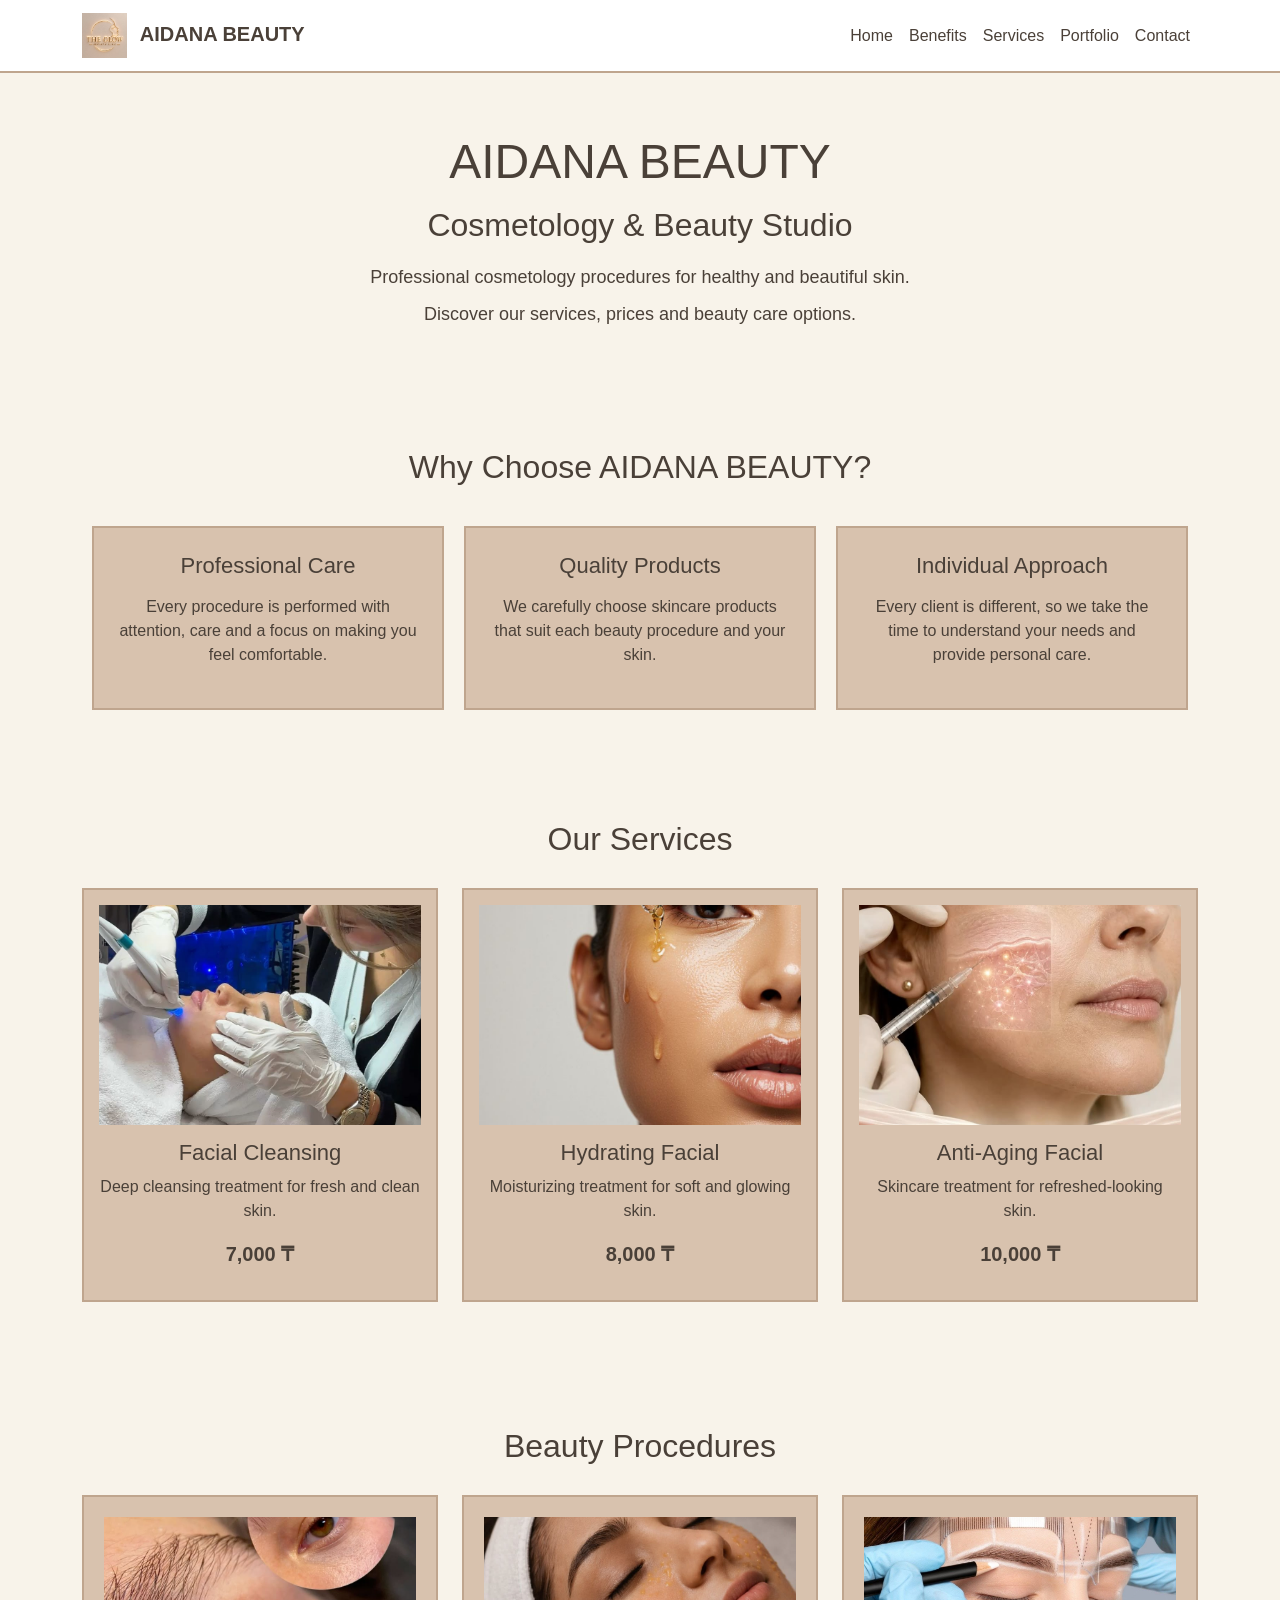
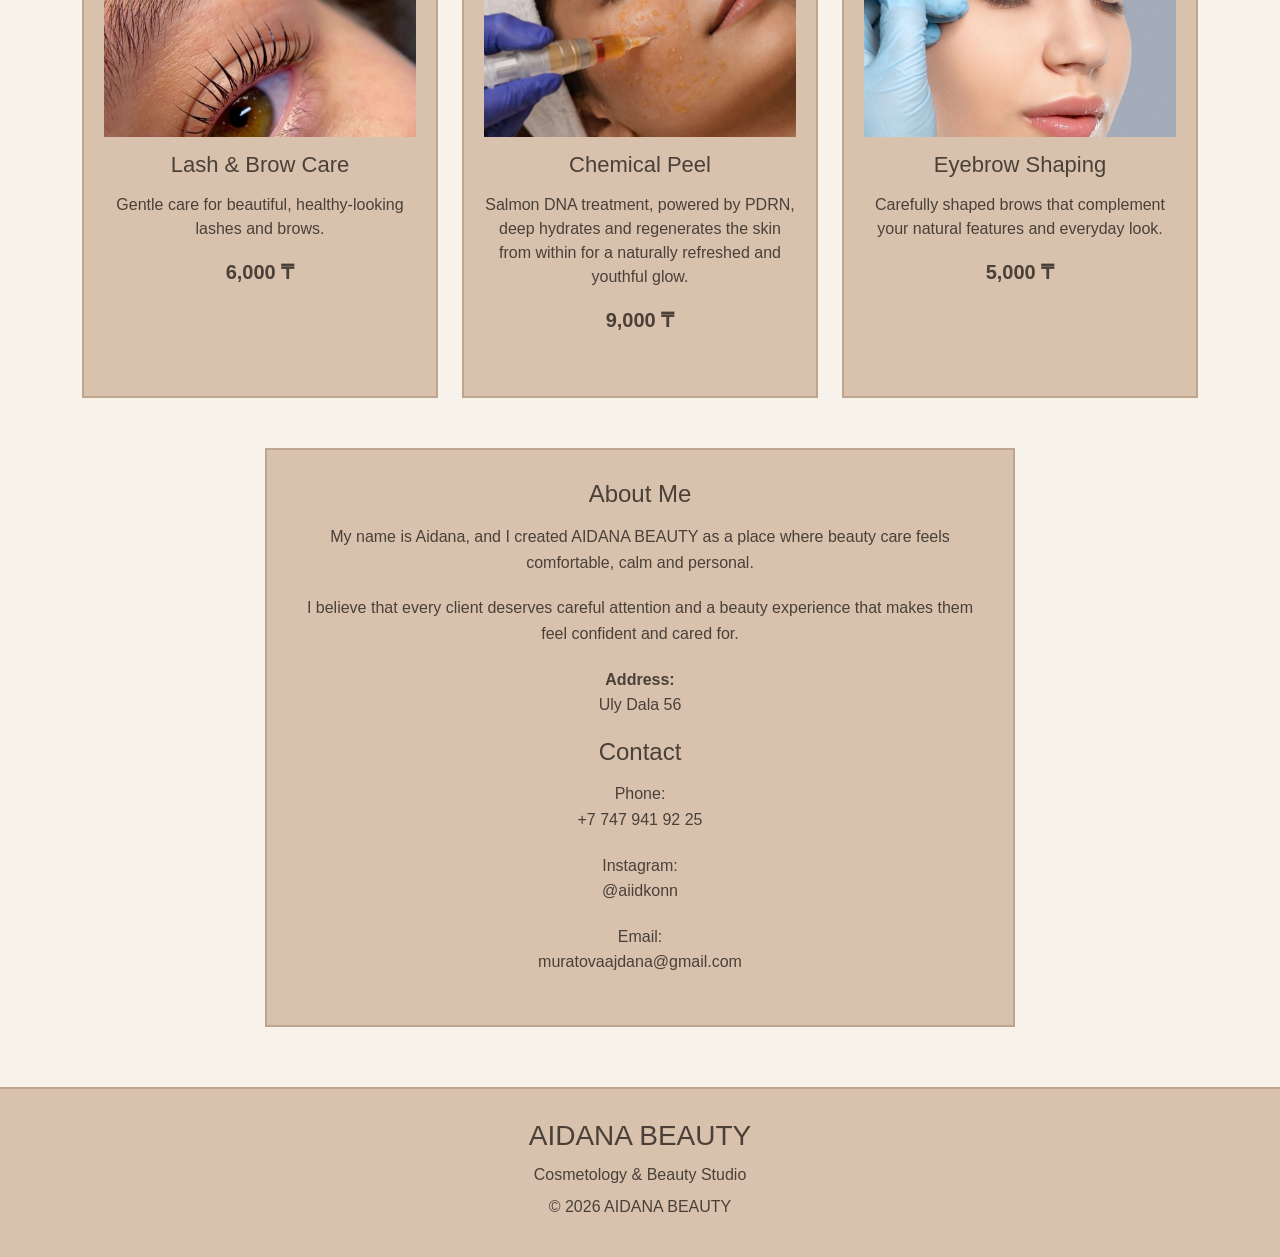
==== index.html @ 641b92b7 "Add files via upload" ====
<!DOCTYPE html>
<html lang="en">

<head>

    <meta charset="UTF-8">

    <meta name="viewport" content="width=device-width, initial-scale=1.0">

    <title>AIDANA BEAUTY</title>

   
    <link
        href="https://cdn.jsdelivr.net/npm/bootstrap@5.3.3/dist/css/bootstrap.min.css"
        rel="stylesheet">

    <!-- My CSS -->
    <link rel="stylesheet" href="style.css">

</head>


<body>


   

    <nav class="navbar navbar-expand-lg">

        <div class="container">

            <a class="navbar-brand" href="#home">

                <img
                    src="screenshotsaidana/logo.png"
                    alt="Aidana Beauty logo"
                    class="logo">

                AIDANA BEAUTY

            </a>


            <button
                class="navbar-toggler"
                type="button"
                data-bs-toggle="collapse"
                data-bs-target="#mainMenu"
                aria-controls="mainMenu"
                aria-expanded="false"
                aria-label="Toggle navigation">

                <span class="navbar-toggler-icon"></span>

            </button>


            <div class="collapse navbar-collapse" id="mainMenu">

                <ul class="navbar-nav ms-auto">

                    <li class="nav-item">

                        <a class="nav-link" href="#home">
                            Home
                        </a>

                    </li>


                    <li class="nav-item">

                        <a class="nav-link" href="#benefits">
                            Benefits
                        </a>

                    </li>


                    <li class="nav-item">

                        <a class="nav-link" href="#services">
                            Services
                        </a>

                    </li>


                    <li class="nav-item">

                        <a class="nav-link" href="#portfolio">
                            Portfolio
                        </a>

                    </li>


                    <li class="nav-item">

                        <a class="nav-link" href="#contact">
                            Contact
                        </a>

                    </li>

                </ul>

            </div>

        </div>

    </nav>



    

    <section id="home" class="intro">

        <div class="container">

            <h1>
                AIDANA BEAUTY
            </h1>

            <h2>
                Cosmetology & Beauty Studio
            </h2>

            <p>
                Professional cosmetology procedures
                for healthy and beautiful skin.
            </p>

            <p>
                Discover our services, prices and beauty care options.
            </p>

        </div>

    </section>



    

    <section id="benefits" class="benefits">

        <div class="container">

            <h2 class="section-title">
                Why Choose AIDANA BEAUTY?
            </h2>


            <div class="feature-container">


               

                <div class="feature-box">

                    <h3>
                        Professional Care
                    </h3>

                    <p>
                        Every procedure is performed with attention,
                        care and a focus on making you feel comfortable.
                    </p>

                </div>



               

                <div class="feature-box">

                    <h3>
                        Quality Products
                    </h3>

                    <p>
                        We carefully choose skincare products that
                        suit each beauty procedure and your skin.
                    </p>

                </div>



                <!-- Individual Approach -->

                <div class="feature-box">

                    <h3>
                        Individual Approach
                    </h3>

                    <p>
                        Every client is different, so we take the time
                        to understand your needs and provide personal care.
                    </p>

                </div>


            </div>

        </div>

    </section>



    

    <section id="services" class="services">

        <div class="container">

            <h2 class="section-title">
                Our Services
            </h2>


            <div class="row">


              

                <div class="col-12 col-md-6 col-lg-4">

                    <div class="service-card">

                        <img
                            src="screenshotsaidana/facial-cleansing.png"
                            alt="Facial Cleansing">

                        <h3>
                            Facial Cleansing
                        </h3>

                        <p>
                            Deep cleansing treatment
                            for fresh and clean skin.
                        </p>

                        <p class="price">
                            7,000 ₸
                        </p>

                    </div>

                </div>



                

                <div class="col-12 col-md-6 col-lg-4">

                    <div class="service-card">

                        <img
                            src="screenshotsaidana/hudrating-facial.png"
                            alt="Hydrating Facial">

                        <h3>
                            Hydrating Facial
                        </h3>

                        <p>
                            Moisturizing treatment
                            for soft and glowing skin.
                        </p>

                        <p class="price">
                            8,000 ₸
                        </p>

                    </div>

                </div>




                <div class="col-12 col-md-6 col-lg-4">

                    <div class="service-card">

                        <img
                            src="screenshotsaidana/anti-aging.png"
                            alt="Anti-Aging Facial">

                        <h3>
                            Anti-Aging Facial
                        </h3>

                        <p>
                            Skincare treatment for
                            refreshed-looking skin.
                        </p>

                        <p class="price">
                            10,000 ₸
                        </p>

                    </div>

                </div>


            </div>

        </div>

    </section>




    <section id="portfolio" class="portfolio">

        <div class="container">

            <h2 class="section-title">
                Beauty Procedures
            </h2>



            <div class="row">


             

                <div class="col-12 col-md-6 col-lg-4">

                    <div class="portfolio-card">

                        <img
                            src="screenshotsaidana/lash-brow.png"
                            alt="Lash and Brow Care">

                        <h3>
                            Lash & Brow Care
                        </h3>

                        <p>
                            Gentle care for beautiful,
                            healthy-looking lashes and brows.
                        </p>

                        <p class="price">
                            6,000 ₸
                        </p>

                    </div>

                </div>



                

                <div class="col-12 col-md-6 col-lg-4">

                    <div class="portfolio-card">

                        <img
                            src="screenshotsaidana/chemical-peel.png"
                            alt="Chemical Peel">

                        <h3>
                            Chemical Peel
                        </h3>

                        <p>
                            Salmon DNA treatment, powered by PDRN,
                            deep hydrates and regenerates the skin
                            from within for a naturally refreshed
                            and youthful glow.
                        </p>

                        <p class="price">
                            9,000 ₸
                        </p>

                    </div>

                </div>



              

                <div class="col-12 col-md-6 col-lg-4">

                    <div class="portfolio-card">

                        <img
                            src="screenshotsaidana/eyebrow.png"
                            alt="Eyebrow Shaping">

                        <h3>
                            Eyebrow Shaping
                        </h3>

                        <p>
                            Carefully shaped brows that complement
                            your natural features and everyday look.
                        </p>

                        <p class="price">
                            5,000 ₸
                        </p>

                    </div>

                </div>


            </div>


            
            <div class="about-section">

                <div class="sidebar">

                    <h3>
                        About Me
                    </h3>

                    <p>
                        My name is Aidana, and I created
                        AIDANA BEAUTY as a place where beauty
                        care feels comfortable, calm and personal.
                    </p>

                    <p>
                        I believe that every client deserves
                        careful attention and a beauty experience
                        that makes them feel confident and cared for.
                    </p>

                    <p>
                        <strong>Address:</strong><br>
                        Uly Dala 56
                    </p>


                    <h3>
                        Contact
                    </h3>

                    <p>
                        Phone:<br>
                        +7 747 941 92 25
                    </p>


                    <p>
                        Instagram:<br>
                        @aiidkonn
                    </p>


                    <p>
                        Email:<br>
                        muratovaajdana@gmail.com
                    </p>

                </div>

            </div>

        </div>

    </section>



    

    <footer id="contact">

        <div class="container">

            <h3>
                AIDANA BEAUTY
            </h3>

            <p>
                Cosmetology & Beauty Studio
            </p>

            <p>
                © 2026 AIDANA BEAUTY
            </p>

        </div>

    </footer>



    

    <script
        src="https://cdn.jsdelivr.net/npm/bootstrap@5.3.3/dist/js/bootstrap.bundle.min.js">
    </script>


</body>

</html>
---- style.css ----
body {
    margin: 0;
    background-color: #F8F3EA;
    color: #4A4038;
    font-family: Arial, sans-serif;
}





.navbar {
    background-color: #FFFFFF;
    border-bottom: 2px solid #BFA58E;
}

.logo {
    width: 45px;
    height: 45px;
    object-fit: contain;
    margin-right: 8px;
}

.navbar-brand {
    color: #4A4038;
    font-weight: bold;
}

.nav-link {
    color: #4A4038;
}

.nav-link:hover {
    color: #8F7560;
}





.intro {
    padding-top: 60px;
    padding-bottom: 60px;
    text-align: center;
}

.intro h1 {
    font-size: 48px;
    margin-bottom: 15px;
}

.intro h2 {
    font-size: 32px;
    margin-bottom: 20px;
}

.intro p {
    font-size: 18px;
    margin-bottom: 10px;
}





.section-title {
    text-align: center;
    font-size: 32px;
    margin-bottom: 30px;
}





.benefits {
    padding-top: 50px;
    padding-bottom: 50px;
}

.feature-container {
    display: flex;
}

.feature-box {
    width: 33.33%;
    background-color: #D8C2AE;
    border: 2px solid #BFA58E;
    padding: 25px;
    margin: 10px;
    text-align: center;
}

.feature-box h3 {
    font-size: 22px;
    margin-bottom: 15px;
}

.feature-box p {
    line-height: 1.5;
}




.services {
    padding-top: 50px;
    padding-bottom: 50px;
}

.service-card {
    background-color: #D8C2AE;
    border: 2px solid #BFA58E;
    padding: 15px;
    margin-bottom: 25px;
    text-align: center;
}

.service-card img {
    width: 100%;
    height: 220px;
    object-fit: cover;
    margin-bottom: 15px;
}

.service-card h3 {
    font-size: 22px;
}

.service-card p {
    line-height: 1.5;
}





.price {
    font-size: 20px;
    font-weight: bold;
}





.portfolio {
    padding-top: 50px;
    padding-bottom: 60px;
}

.portfolio-card {
    background-color: #D8C2AE;
    border: 2px solid #BFA58E;
    padding: 20px;
    margin-bottom: 25px;
    height: 100%;
    text-align: center;
}

.portfolio-card img {
    width: 100%;
    height: 220px;
    object-fit: cover;
    margin-bottom: 15px;
}

.portfolio-card h3 {
    font-size: 22px;
    margin-bottom: 15px;
}

.portfolio-card p {
    line-height: 1.5;
}





.about-section {
    margin-top: 50px;
    display: flex;
    justify-content: center;
}

.sidebar {
    background-color: #D8C2AE;
    border: 2px solid #BFA58E;
    padding: 30px;
    margin: 0 auto;
    width: 100%;
    max-width: 750px;
    text-align: center;
}

.sidebar h3 {
    font-size: 24px;
    margin-bottom: 15px;
}

.sidebar p {
    margin-bottom: 20px;
    line-height: 1.6;
}





footer {
    background-color: #D8C2AE;
    border-top: 2px solid #BFA58E;
    padding-top: 30px;
    padding-bottom: 30px;
    text-align: center;
}

footer h3 {
    margin-bottom: 10px;
}

footer p {
    margin-bottom: 8px;
}





@media (max-width: 575px) {

    .intro {
        padding-top: 40px;
        padding-bottom: 40px;
    }

    .intro h1 {
        font-size: 30px;
    }

    .intro h2 {
        font-size: 22px;
    }

    .intro p {
        font-size: 16px;
    }

    .section-title {
        font-size: 26px;
    }




    .feature-container {
        display: block;
    }

    .feature-box {
        width: auto;
        margin: 10px 0;
    }

    .feature-box h3 {
        font-size: 20px;
    }



    .portfolio-card img {
        height: 200px;
    }


  

    .about-section {
        margin-top: 30px;
    }

    .sidebar {
        padding: 20px;
    }

}



/* ==================== TABLET ==================== */

@media (min-width: 576px) and (max-width: 768px) {

    .intro h1 {
        font-size: 38px;
    }

    .intro h2 {
        font-size: 27px;
    }

    .intro p {
        font-size: 17px;
    }


    /* Benefits */

    .feature-container {
        display: flex;
        flex-wrap: wrap;
    }

    .feature-box {
        width: calc(50% - 20px);
    }

}



/* ==================== SMALL DESKTOP ==================== */

@media (min-width: 769px) and (max-width: 992px) {

    .intro h1 {
        font-size: 42px;
    }

    .intro h2 {
        font-size: 29px;
    }

    .intro p {
        font-size: 18px;
    }

}



/* ==================== DESKTOP ==================== */

@media (min-width: 993px) {

    .intro h1 {
        font-size: 48px;
    }

    .intro h2 {
        font-size: 32px;
    }

    .intro p {
        font-size: 18px;
    }

}
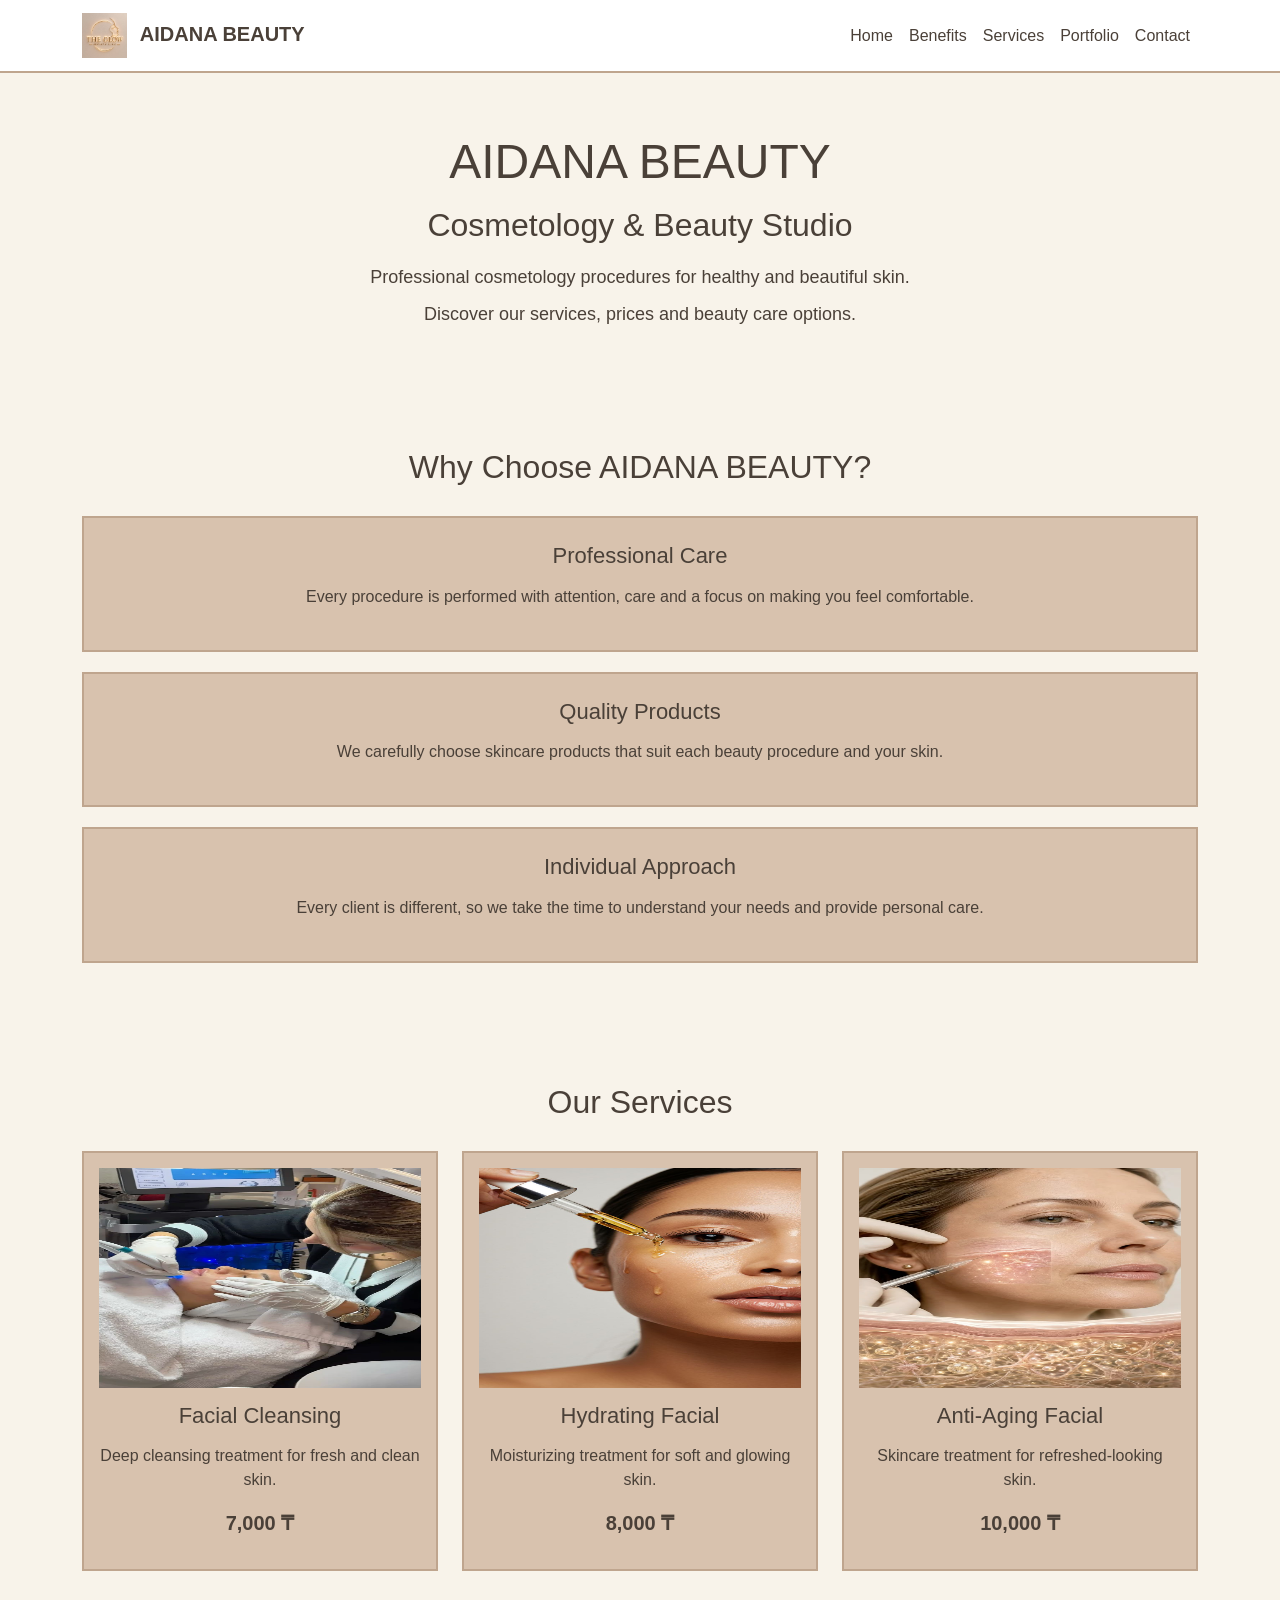
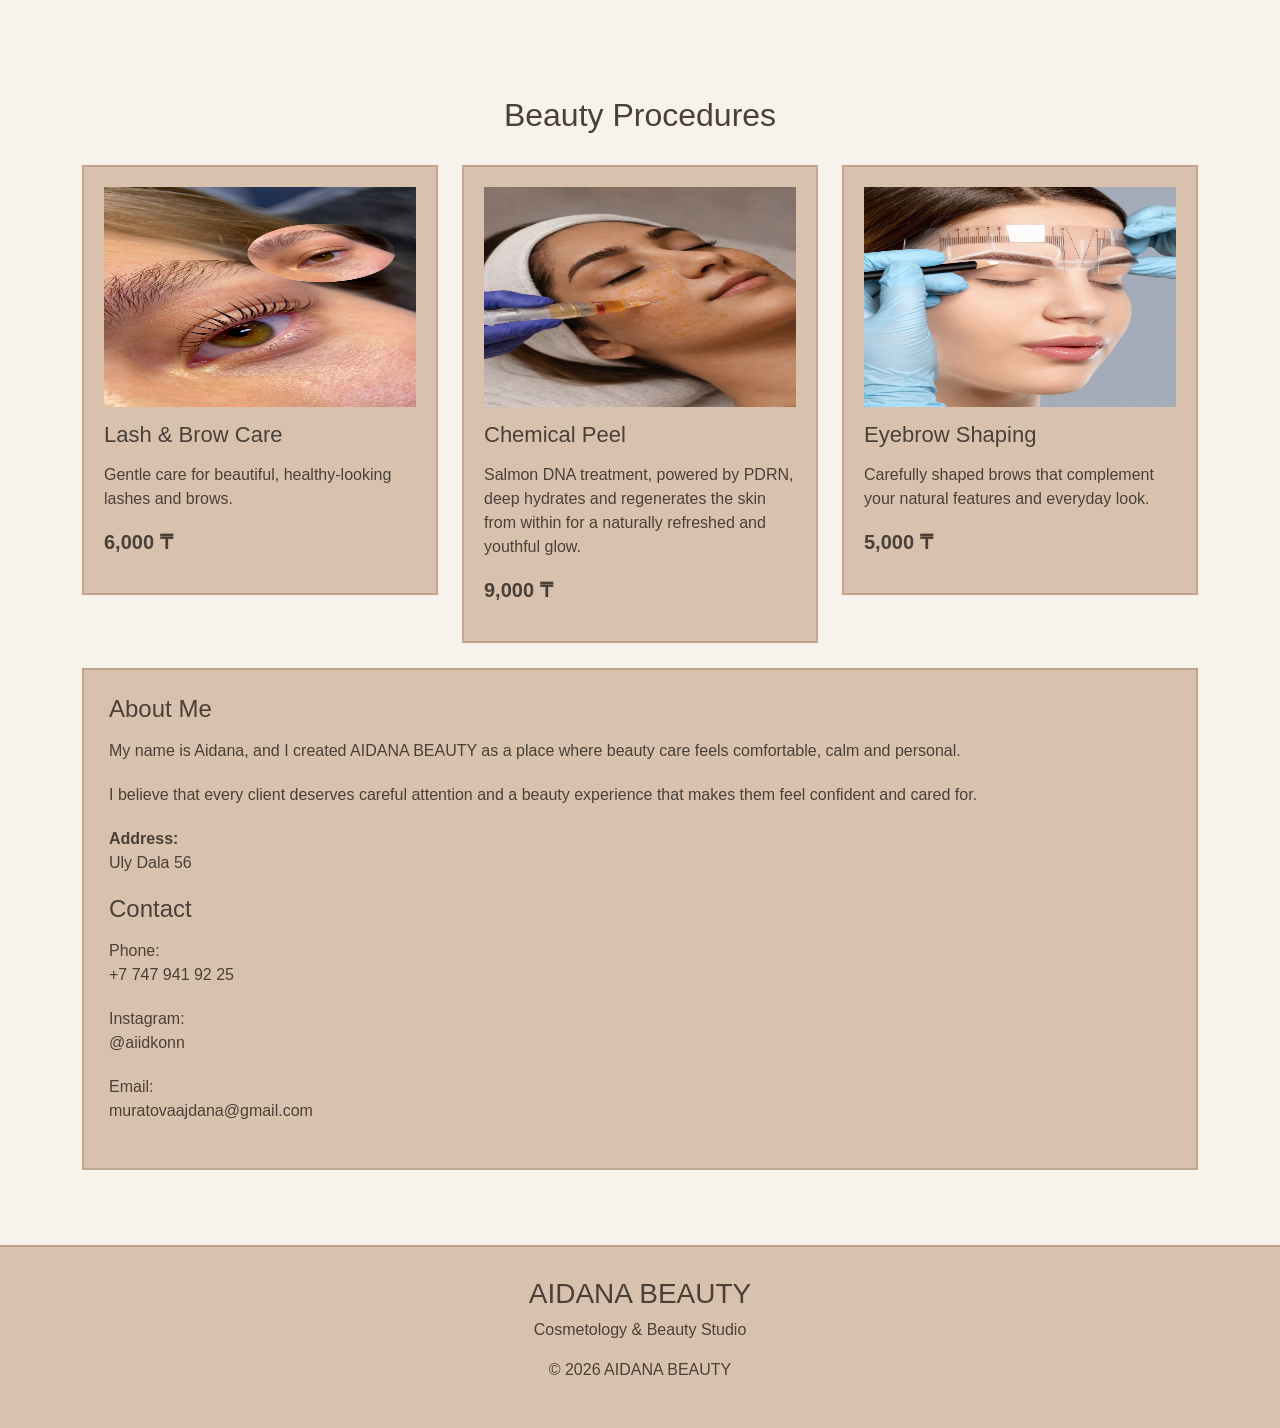
==== commit 5e70faa2: "Fix HTML formatting and structure" ====
--- a/index.html
+++ b/index.html
@@ -14,8 +14,7 @@
     <link
         href="https://cdn.jsdelivr.net/npm/bootstrap@5.3.3/dist/css/bootstrap.min.css"
         rel="stylesheet">
-
-    <!-- My CSS -->
+    
     <link rel="stylesheet" href="style.css">
 
 </head>
@@ -191,7 +190,7 @@
 
 
 
-                <!-- Individual Approach -->
+                
 
                 <div class="feature-box">
 
--- a/style.css
+++ b/style.css
@@ -1,363 +1,176 @@
-
-
-
-body {
+body { 
     margin: 0;
-    background-color: #F8F3EA;
+     background-color: #F8F3EA; 
+     color: #4A4038; 
+     font-family: Arial, sans-serif;
+     }
+.navbar {
+     background-color: #FFFFFF; 
+     border-bottom: 2px solid #BFA58E; 
+    }
+.logo { 
+    width: 45px; 
+    height: 45px;
+     margin-right: 8px; }
+.navbar-brand {
+     color: #4A4038; 
+     font-weight: bold;
+     }
+.nav-link { 
     color: #4A4038;
-    font-family: Arial, sans-serif;
+ }
+.intro { 
+    padding-top: 60px; 
+    padding-bottom: 60px;
+     text-align: center; 
+    }
+.intro h1 { 
+    font-size: 48px;
+     margin-bottom: 15px;
+     }
+.intro h2 { 
+    font-size: 32px;
+     margin-bottom: 20px; 
+    }
+.intro p { 
+    font-size: 18px;
+     margin-bottom: 10px;
+     }
+.section-title { 
+    text-align: center;
+     font-size: 32px; 
+     margin-bottom: 30px;
+     }
+.benefits, 
+.services, 
+.portfolio { 
+    padding-top: 50px; 
+    padding-bottom: 50px; 
 }
-
-
-
-
-
-.navbar {
-    background-color: #FFFFFF;
-    border-bottom: 2px solid #BFA58E;
+.feature-box {
+     background-color: #D8C2AE;
+      border: 2px solid #BFA58E; 
+      padding: 25px;
+       margin-bottom: 20px;
+       text-align: center; 
+    }
+.feature-box h3 {
+     font-size: 22px;
+      margin-bottom: 15px;
+     }
+.service-card { 
+    background-color: #D8C2AE; 
+    border: 2px solid #BFA58E;
+     padding: 15px; 
+     margin-bottom: 25px;
+      text-align: center; 
+    }
+.service-card img {
+     width: 100%;
+      height: 220px; 
+      margin-bottom: 15px;
+     }
+.service-card h3 { 
+    font-size: 22px;
+     margin-bottom: 15px;
+     }
+.price { 
+    font-size: 20px;
+     font-weight: bold;
+     }
+.portfolio-card { 
+    background-color: #D8C2AE; 
+    border: 2px solid #BFA58E;
+     padding: 20px; 
+     margin-bottom: 25px;
+     }
+.portfolio-card img { 
+    width: 100%; 
+    height: 220px; 
+    margin-bottom: 15px;
+ }
+.portfolio-card h3 { 
+    font-size: 22px; 
+    margin-bottom: 15px; 
 }
-
-.logo {
-    width: 45px;
-    height: 45px;
-    object-fit: contain;
-    margin-right: 8px;
-}
-
-.navbar-brand {
-    color: #4A4038;
-    font-weight: bold;
-}
-
-.nav-link {
-    color: #4A4038;
-}
-
-.nav-link:hover {
-    color: #8F7560;
-}
-
-
-
-
-
-.intro {
-    padding-top: 60px;
-    padding-bottom: 60px;
-    text-align: center;
-}
-
+.sidebar { 
+    background-color: #D8C2AE; 
+    border: 2px solid #BFA58E;
+     padding: 25px; 
+     margin-bottom: 25px;
+     }
+.sidebar h3 {
+     font-size: 24px;
+      margin-bottom: 15px;
+     }
+.sidebar p { 
+    margin-bottom: 20px;
+ }
+footer { 
+    background-color: #D8C2AE; 
+    border-top: 2px solid #BFA58E;
+     padding-top: 30px; 
+     padding-bottom: 30px;
+      text-align: center; 
+    }
+@media (max-width: 575px) { 
+    .intro { 
+        padding-top: 40px; 
+        padding-bottom: 40px;
+     }
 .intro h1 {
-    font-size: 48px;
-    margin-bottom: 15px;
+    font-size: 30px;
 }
 
 .intro h2 {
-    font-size: 32px;
-    margin-bottom: 20px;
+    font-size: 22px;
+}
+
+.intro p {
+    font-size: 16px;
+}
+
+.section-title {
+    font-size: 26px;
+}
+
+.feature-box h3 {
+    font-size: 20px;
+}
+}
+@media (min-width: 576px) and (max-width: 768px) { 
+    .intro h1 {
+        font-size: 38px; 
+    }
+.intro h2 {
+    font-size: 27px;
+}
+
+.intro p {
+    font-size: 17px;
+}
+}
+@media (min-width: 769px) and (max-width: 992px) { 
+    .intro h1 {
+        font-size: 42px;
+    }
+.intro h2 {
+    font-size: 29px;
 }
 
 .intro p {
     font-size: 18px;
-    margin-bottom: 10px;
+}
+}
+@media (min-width: 993px) { 
+    .intro h1 { 
+        font-size: 48px;
+    }
+.intro h2 {
+    font-size: 32px;
 }
 
-
-
-
-
-.section-title {
-    text-align: center;
-    font-size: 32px;
-    margin-bottom: 30px;
+.intro p {
+    font-size: 18px;
 }
-
-
-
-
-
-.benefits {
-    padding-top: 50px;
-    padding-bottom: 50px;
 }
-
-.feature-container {
-    display: flex;
-}
-
-.feature-box {
-    width: 33.33%;
-    background-color: #D8C2AE;
-    border: 2px solid #BFA58E;
-    padding: 25px;
-    margin: 10px;
-    text-align: center;
-}
-
-.feature-box h3 {
-    font-size: 22px;
-    margin-bottom: 15px;
-}
-
-.feature-box p {
-    line-height: 1.5;
-}
-
-
-
-
-.services {
-    padding-top: 50px;
-    padding-bottom: 50px;
-}
-
-.service-card {
-    background-color: #D8C2AE;
-    border: 2px solid #BFA58E;
-    padding: 15px;
-    margin-bottom: 25px;
-    text-align: center;
-}
-
-.service-card img {
-    width: 100%;
-    height: 220px;
-    object-fit: cover;
-    margin-bottom: 15px;
-}
-
-.service-card h3 {
-    font-size: 22px;
-}
-
-.service-card p {
-    line-height: 1.5;
-}
-
-
-
-
-
-.price {
-    font-size: 20px;
-    font-weight: bold;
-}
-
-
-
-
-
-.portfolio {
-    padding-top: 50px;
-    padding-bottom: 60px;
-}
-
-.portfolio-card {
-    background-color: #D8C2AE;
-    border: 2px solid #BFA58E;
-    padding: 20px;
-    margin-bottom: 25px;
-    height: 100%;
-    text-align: center;
-}
-
-.portfolio-card img {
-    width: 100%;
-    height: 220px;
-    object-fit: cover;
-    margin-bottom: 15px;
-}
-
-.portfolio-card h3 {
-    font-size: 22px;
-    margin-bottom: 15px;
-}
-
-.portfolio-card p {
-    line-height: 1.5;
-}
-
-
-
-
-
-.about-section {
-    margin-top: 50px;
-    display: flex;
-    justify-content: center;
-}
-
-.sidebar {
-    background-color: #D8C2AE;
-    border: 2px solid #BFA58E;
-    padding: 30px;
-    margin: 0 auto;
-    width: 100%;
-    max-width: 750px;
-    text-align: center;
-}
-
-.sidebar h3 {
-    font-size: 24px;
-    margin-bottom: 15px;
-}
-
-.sidebar p {
-    margin-bottom: 20px;
-    line-height: 1.6;
-}
-
-
-
-
-
-footer {
-    background-color: #D8C2AE;
-    border-top: 2px solid #BFA58E;
-    padding-top: 30px;
-    padding-bottom: 30px;
-    text-align: center;
-}
-
-footer h3 {
-    margin-bottom: 10px;
-}
-
-footer p {
-    margin-bottom: 8px;
-}
-
-
-
-
-
-@media (max-width: 575px) {
-
-    .intro {
-        padding-top: 40px;
-        padding-bottom: 40px;
-    }
-
-    .intro h1 {
-        font-size: 30px;
-    }
-
-    .intro h2 {
-        font-size: 22px;
-    }
-
-    .intro p {
-        font-size: 16px;
-    }
-
-    .section-title {
-        font-size: 26px;
-    }
-
-
-
-
-    .feature-container {
-        display: block;
-    }
-
-    .feature-box {
-        width: auto;
-        margin: 10px 0;
-    }
-
-    .feature-box h3 {
-        font-size: 20px;
-    }
-
-
-
-    .portfolio-card img {
-        height: 200px;
-    }
-
-
-  
-
-    .about-section {
-        margin-top: 30px;
-    }
-
-    .sidebar {
-        padding: 20px;
-    }
-
-}
-
-
-
-/* ==================== TABLET ==================== */
-
-@media (min-width: 576px) and (max-width: 768px) {
-
-    .intro h1 {
-        font-size: 38px;
-    }
-
-    .intro h2 {
-        font-size: 27px;
-    }
-
-    .intro p {
-        font-size: 17px;
-    }
-
-
-    /* Benefits */
-
-    .feature-container {
-        display: flex;
-        flex-wrap: wrap;
-    }
-
-    .feature-box {
-        width: calc(50% - 20px);
-    }
-
-}
-
-
-
-/* ==================== SMALL DESKTOP ==================== */
-
-@media (min-width: 769px) and (max-width: 992px) {
-
-    .intro h1 {
-        font-size: 42px;
-    }
-
-    .intro h2 {
-        font-size: 29px;
-    }
-
-    .intro p {
-        font-size: 18px;
-    }
-
-}
-
-
-
-/* ==================== DESKTOP ==================== */
-
-@media (min-width: 993px) {
-
-    .intro h1 {
-        font-size: 48px;
-    }
-
-    .intro h2 {
-        font-size: 32px;
-    }
-
-    .intro p {
-        font-size: 18px;
-    }
-
-}
-
